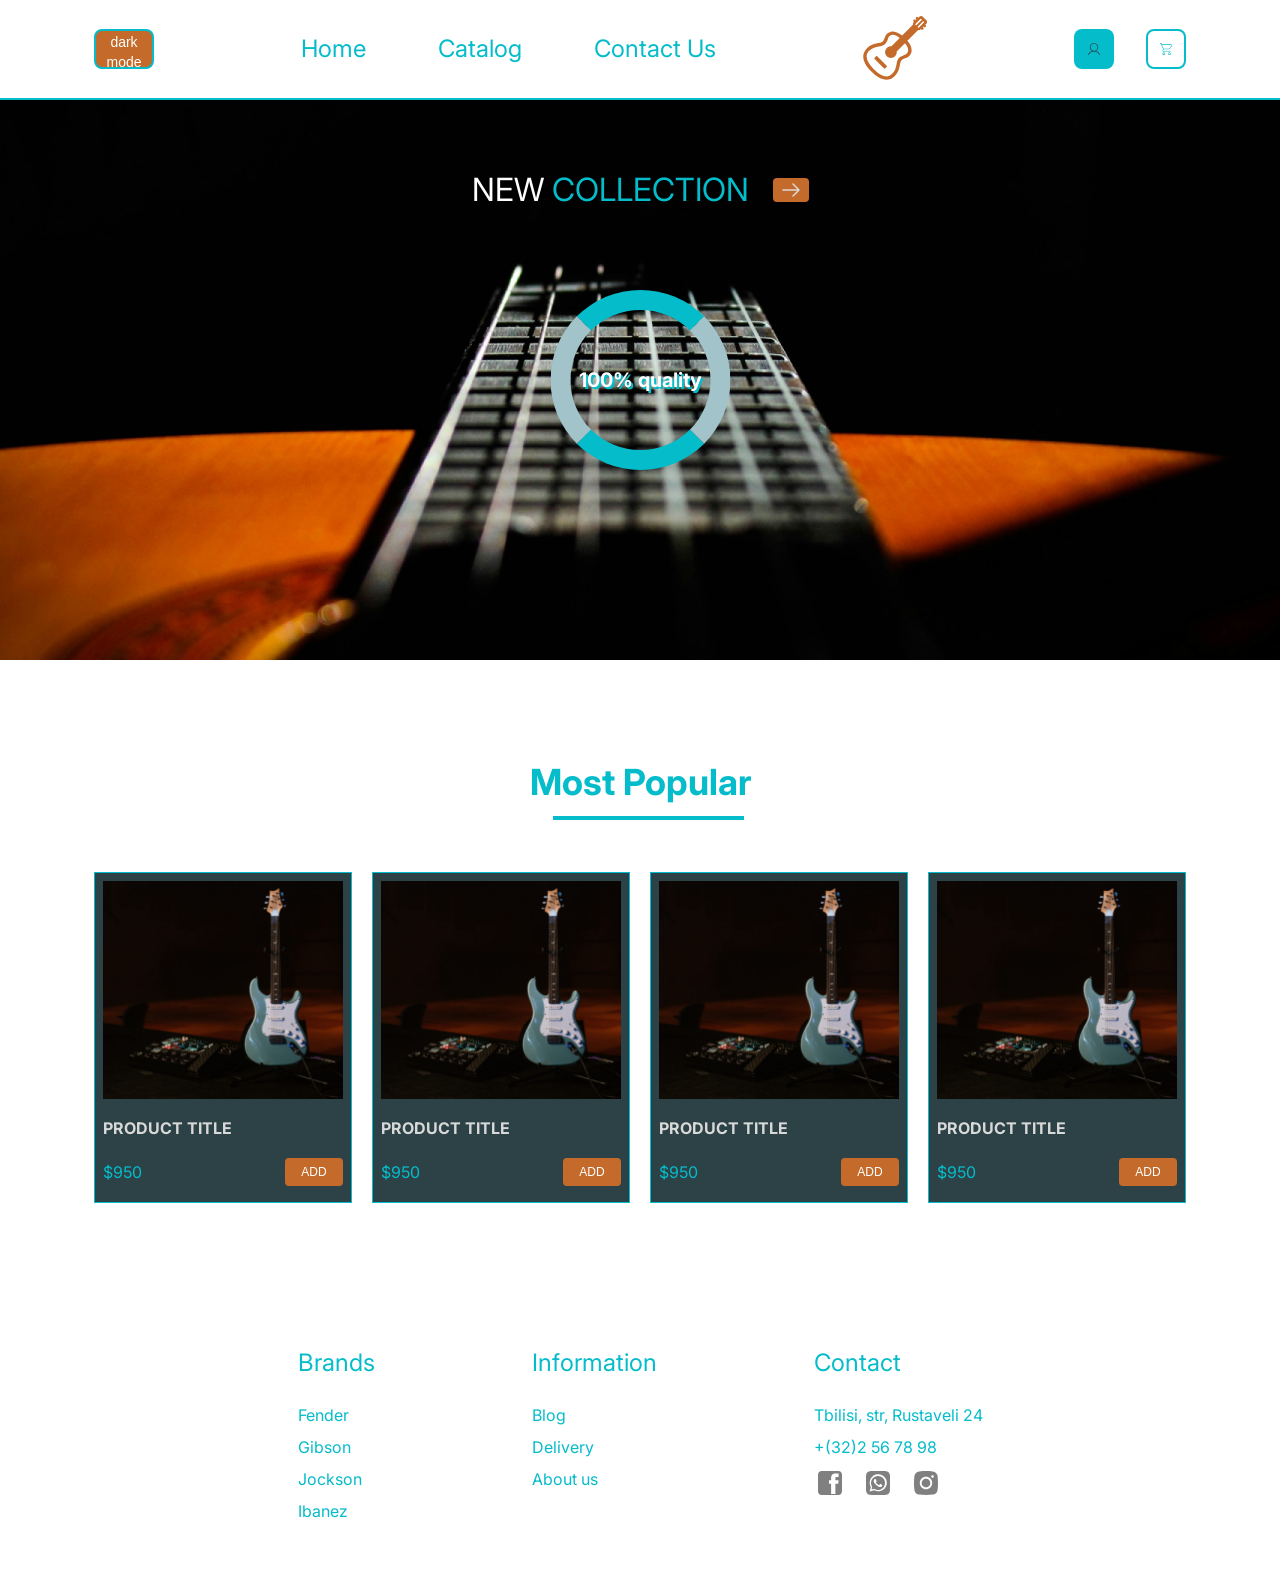
==== index.html @ f4711713 "final project - Working version" ====
<!doctype html>
<html lang="en">
  <head>
    <meta charset="UTF-8" />
    <meta name="viewport" content="width=device-width, initial-scale=1.0" />
    <!-- meta-tags -->
    <meta
      name="description"
      content="Browse and buy our full electric guitar catalog featuring multiple colors, styles, and premium brands. Filter and compare guitars to find the perfect model for your sound."
    />
    <meta
      name="keywords"
      content="guitar catalog, electric guitars for sale, guitar colors, guitar brands, buy guitars online, professional electric guitars, guitar shop catalog, instrument store"
    />
    <meta name="author" content="Giorgi Jikia" />
    <!-- facebook-meta-tags -->
    <meta
      property="og:url"
      content="https://github.com/GioJIkia/giorgi-jikia-homework_final-.git"
    />
    <meta property="og:type" content="guitar shop" />
    <meta
      property="og:title"
      content="Browse and Buy Electric Guitars by Brand & Style"
    />
    <meta
      property="og:description"
      content="Our electric guitar catalog offers a variety of colors, styles, and premium brands. Filter and compare guitars to find the perfect model for your sound."
    />
    <meta
      property="og:image"
      content="https://images.unsplash.com/photo-1721159625645-917ff3aa7525?q=80&w=1170&auto=format&fit=crop&ixlib=rb-4.1.0&ixid=M3wxMjA3fDB8MHxwaG90by1wYWdlfHx8fGVufDB8fHx8fA%3D%3D"
    />
    <!-- reset.css -->
    <link rel="stylesheet" href="./css/reset.css" />
    <!-- style.css -->
    <link rel="stylesheet" href="./css/style.css" />
    <!-- laptops.css -->
    <link rel="stylesheet" href="./css/laptops.css" />
    <!-- tablets.css -->
    <link rel="stylesheet" href="./css/tablets.css" />
    <!-- mobiles.css -->
    <link rel="stylesheet" href="./css/mobiles.css" />
    <!-- font -->
    <link rel="preconnect" href="https://fonts.googleapis.com" />
    <link rel="preconnect" href="https://fonts.gstatic.com" crossorigin />
    <link
      href="https://fonts.googleapis.com/css2?family=Inter:ital,opsz,wght@0,14..32,100..900;1,14..32,100..900&display=swap"
      rel="stylesheet"
    />
    <!-- favicon -->
    <link
      rel="shortcut icon"
      href="./images/guitar-logo.svg"
      type="image/x-icon"
    />
    <title>Browse and Buy Electric Guitars by Brand & Style</title>
  </head>
  <body>
    <!-- container -->
    <div class="container">
      <!---------------------------------- header ------------------------------>
      <header class="container-header">
        <button id="dark-mode-button">Dark Mode</button>
        <img
          src="./images/burger-icon.svg"
          alt="burger-icon; three-equal-horizontal-lines"
          class="header-burger-icon"
        />
        <img src="./images/x-icon.svg" alt="x-icon" class="header-x-icon" />
        <nav class="header-menu">
          <ul class="header-menu-items">
            <li>
              <a href="./index.html" class="header-page-link">Home</a>
            </li>
            <li>
              <a href="./catalog.html" class="header-page-link">Catalog</a>
            </li>
            <li>
              <a href="./contact.html" class="header-page-link">Contact Us</a>
            </li>
          </ul>
        </nav>
        <a href="./index.html">
          <img
            src="./images/guitar-logo.svg"
            alt="guitar-icon;tilted-45%-to-the-right"
            class="header-logo"
          />
        </a>
        <div class="header-buttons">
          <button class="header-button user-icon">
            <img
              src="./images/user-icon.svg"
              alt="person-symbol-representing-a-user-account-or-profile"
            />
          </button>
          <button class="header-button">
            <img src="./images/cart-icon.svg" alt="shopping-cart-icon" />
          </button>
        </div>
      </header>
      <!----------------------- page-1-section-1 -------------------->
      <section class="page-1-section-1">
        <a href="./catalog.html" class="page-1-section-1-link">
          <span class="page-1-section-1-link-text"
            >NEW
            <span class="page-1-section-1-link-text-different-color"
              >COLLECTION</span
            ></span
          >
          <button class="page-1-section-1-link-button">
            <img
              src="./images/arrow-right-icon.svg"
              alt="arrow-pointing-right-icon"
            />
          </button>
        </a>
        <aside class="page-1-section-1-animation-container">
          <p class="page-1-section-1-animation-container-text">100% quality</p>
          <div class="page-1-section-1-animation-container-border"></div>
        </aside>
      </section>
      <!----------------------- page-1-section-2 -------------------->
      <section class="page-1-section-2">
        <h1 class="page-1-section-2-title">Most Popular</h1>
        <div class="page-1-section-2-article-container">
          <article class="page-1-section-2-article-card">
            <div class="page-1-section-2-article-card-image-box">
              <img
                src="./images/guitar-white-blue.png"
                alt="light-blue-white-electric-guitar-standing-upright-on-a-dimly-lit-stage; the-guitar-is-plugged-into-a-power-source-and-ready-to-play"
                class="page-1-section-2-article-card-image"
              />
            </div>
            <h2 class="page-1-section-2-article-card-title">PRODUCT TITLE</h2>
            <div
              class="page-1-section-2-article-card-price-and-button-container"
            >
              <h3 class="page-1-section-2-article-card-price">$950</h3>
              <button class="page-1-section-2-article-card-button">ADD</button>
            </div>
          </article>
          <article class="page-1-section-2-article-card">
            <div class="page-1-section-2-article-card-image-box">
              <img
                src="./images/guitar-white-blue.png"
                alt="light-blue-white-electric-guitar-standing-upright-on-a-dimly-lit-stage; the-guitar-is-plugged-into-a-power-source-and-ready-to-play"
                class="page-1-section-2-article-card-image"
              />
            </div>
            <h2 class="page-1-section-2-article-card-title">PRODUCT TITLE</h2>
            <div
              class="page-1-section-2-article-card-price-and-button-container"
            >
              <h3 class="page-1-section-2-article-card-price">$950</h3>
              <button class="page-1-section-2-article-card-button">ADD</button>
            </div>
          </article>
          <article class="page-1-section-2-article-card">
            <div class="page-1-section-2-article-card-image-box">
              <img
                src="./images/guitar-white-blue.png"
                alt="light-blue-white-electric-guitar-standing-upright-on-a-dimly-lit-stage; the-guitar-is-plugged-into-a-power-source-and-ready-to-play"
                class="page-1-section-2-article-card-image"
              />
            </div>
            <h2 class="page-1-section-2-article-card-title">PRODUCT TITLE</h2>
            <div
              class="page-1-section-2-article-card-price-and-button-container"
            >
              <h3 class="page-1-section-2-article-card-price">$950</h3>
              <button class="page-1-section-2-article-card-button">ADD</button>
            </div>
          </article>
          <article class="page-1-section-2-article-card">
            <div class="page-1-section-2-article-card-image-box">
              <img
                src="./images/guitar-white-blue.png"
                alt="light-blue-white-electric-guitar-standing-upright-on-a-dimly-lit-stage; the-guitar-is-plugged-into-a-power-source-and-ready-to-play"
                class="page-1-section-2-article-card-image"
              />
            </div>
            <h2 class="page-1-section-2-article-card-title">PRODUCT TITLE</h2>
            <div
              class="page-1-section-2-article-card-price-and-button-container"
            >
              <h3 class="page-1-section-2-article-card-price">$950</h3>
              <button class="page-1-section-2-article-card-button">ADD</button>
            </div>
          </article>
        </div>
      </section>
      <!----------------------------- footer -------------------------->
      <footer class="container-footer">
        <section class="container-footer-section">
          <h2 class="container-footer-title">Brands</h2>
          <ul class="footer-brands-list">
            <li>
              <a href="#" class="footer-brands-link">Fender</a>
            </li>
            <li>
              <a href="#" class="footer-brands-link">Gibson</a>
            </li>
            <li>
              <a href="#" class="footer-brands-link">Jockson</a>
            </li>
            <li>
              <a href="#" class="footer-brands-link">Ibanez</a>
            </li>
          </ul>
        </section>
        <section class="container-footer-section">
          <h2 class="container-footer-title">Information</h2>
          <ul class="footer-pages-list">
            <li>
              <a href="#" class="footer-pages-link">Blog</a>
            </li>
            <li>
              <a href="#" class="footer-pages-link">Delivery</a>
            </li>
            <li>
              <a href="#" class="footer-pages-link">About us</a>
            </li>
          </ul>
        </section>
        <section class="container-footer-section">
          <h2 class="container-footer-title">Contact</h2>
          <div class="footer-address-and-social-media-container">
            <address class="footer-address">
              <a
                href="https://maps.app.goo.gl/8F4QLEpDcimQtZMA8"
                target="_blank"
                class="footer-address-text"
                >Tbilisi, str, Rustaveli 24</a
              >
              <a
                href="tel:(32)2 56 78 98"
                target="_blank"
                class="footer-address-text"
                >+(32)2 56 78 98</a
              >
            </address>
            <ul class="footer-social-media-container">
              <li>
                <a href="https://www.facebook.com/" target="_blank">
                  <img
                    src="./images/facebook-icon.svg"
                    alt="facebook-logo"
                    class="footer-social-media"
                  />
                </a>
              </li>
              <li>
                <a href="https://www.whatsapp.com/" target="_blank">
                  <img
                    src="./images/whatsapp-icon.svg"
                    alt="whatsapp-logo"
                    class="footer-social-media"
                  />
                </a>
              </li>
              <li>
                <a href="https://www.instagram.com/" target="_blank">
                  <img
                    src="./images/instagram-icon.svg"
                    alt="instagram-logo"
                    class="footer-social-media"
                  />
                </a>
              </li>
            </ul>
          </div>
        </section>
      </footer>
    </div>
    <script src="./script.js"></script>
  </body>
</html>
---- css/style.css ----
/* 1440px */
@import url(variable.css);
body {
  font-family: var(--font-family-main);
}
/* container-style */
.container {
  width: min(100%, 1440px);
  margin: auto;
  padding-top: 100px;
}
/* -------------------header----------------- */
#dark-mode-button {
  width: 60px;
  height: 40px;
  border-radius: 8px;
  border-width: 2px;
  border: 2px solid var(--primary-coror-bright-cyan);
  cursor: pointer;
  font-weight: 400;
  font-style: Regular;
  font-size: 14px;
  line-height: 20px;
  color: var(--secondary-color-white);
  background-color: var(--secondary-color-orange);
}
#dark-mode-button:hover {
  box-shadow:
    0 0 20px var(--primary-coror-bright-cyan),
    0 0 30px var(--primary-coror-bright-cyan),
    0 0 40px var(--primary-coror-bright-cyan);
}
.container-header {
  padding: 16px 94px;
  border-bottom: 2px solid var(--primary-coror-bright-cyan);
  display: flex;
  justify-content: space-between;
  align-items: center;
  position: fixed;
  max-width: inherit;
  width: inherit;
  top: 0%;
  left: 50%;
  transform: translateX(-50%);
  z-index: 1;
}
.header-burger-icon,
.header-x-icon {
  display: none;
}
.header-menu-items {
  display: flex;
  column-gap: 72px;
}
.header-page-link {
  font-weight: 400;
  font-style: Regular;
  font-size: 24px;
  line-height: 32px;
  color: var(--primary-coror-bright-cyan);
  position: relative;
}
.header-page-link::before {
  content: "";
  width: 0%;
  height: 2px;
  background-color: var(--primary-coror-bright-cyan);
  display: block;
  position: absolute;
  bottom: 0;
  left: 0;
  transition: 0.5s linear;
}
.header-page-link:hover::before {
  width: 100%;
}
.header-logo {
  transition: 0.5s linear;
}
.header-logo:hover {
  transform: scale(1.2);
}
.header-buttons {
  display: flex;
  column-gap: 32px;
}
.header-button {
  width: 40px;
  height: 40px;
  border-radius: 8px;
  border-width: 2px;
  border: 2px solid var(--primary-coror-bright-cyan);
  background-color: transparent;
  display: flex;
  justify-content: center;
  align-items: center;
  cursor: pointer;
}
.header-button:hover {
  box-shadow:
    0 0 20px var(--primary-coror-bright-cyan),
    0 0 30px var(--primary-coror-bright-cyan),
    0 0 40px var(--primary-coror-bright-cyan);
}
.user-icon {
  background-color: var(--primary-coror-bright-cyan);
  border: none;
}
/* -------------------page-1-section-1------------------ */
.page-1-section-1 {
  height: 560px;
  background-image: url("../images/cover-1.png");
  background-size: cover;
  background-position: center;
  background-repeat: no-repeat;
  display: flex;
  justify-content: center;
  padding-block: 72px 452px;
  position: relative;
}
.page-1-section-1-link {
  display: flex;
  align-items: center;
  column-gap: 24px;
  transition: 0.5s linear;
}
.page-1-section-1-link:hover {
  transform: scale(1.2);
}
.page-1-section-1-link-text {
  font-weight: 400;
  font-style: Regular;
  font-size: 32px;
  line-height: 36px;
  color: var(--secondary-color-white);
}
.page-1-section-1-link-text-different-color {
  color: var(--primary-coror-bright-cyan);
}
.page-1-section-1-link-button {
  width: 36px;
  height: 24px;
  border-radius: 4px;
  border: none;
  background-color: var(--secondary-color-orange);
  display: flex;
  justify-content: center;
  align-items: center;
  cursor: pointer;
}
.page-1-section-1-animation-container {
  display: flex;
  justify-content: center;
  align-items: center;
  position: absolute;
  top: 50%;
  left: 50%;
  transform: translate(-50%, -50%);
}
.page-1-section-1-animation-container-text {
  font-size: 20px;
  font-weight: 700;
  color: var(--secondary-color-white);
  text-shadow: 2px 2px var(--primary-coror-bright-cyan);
}
.page-1-section-1-animation-container-border {
  height: 180px;
  width: 180px;
  border-top: 20px solid var(--primary-coror-bright-cyan);
  border-right: 20px solid var(--secondary-color-muted-light-blue);
  border-bottom: 20px solid var(--primary-coror-bright-cyan);
  border-left: 20px solid var(--secondary-color-muted-light-blue);
  border-radius: 50%;
  animation-name: border;
  animation-duration: 5s;
  animation-timing-function: linear;
  animation-iteration-count: infinite;
  position: absolute;
}
@keyframes border {
  0% {
    transform: rotate(0deg);
  }
  100% {
    transform: rotate(360deg);
  }
}
.page-1-section-1-animation-container-border:hover {
  animation-play-state: paused;
}
/* -------------------page-1-section-2------------------ */
.page-1-section-2 {
  padding: 96px 94px;
  display: flex;
  flex-direction: column;
  align-items: center;
  row-gap: 64px;
}
.page-1-section-2-title {
  font-weight: 700;
  font-style: Bold;
  font-size: 36px;
  line-height: 52px;
  color: var(--primary-coror-bright-cyan);
  position: relative;
  transition: 0.5s linear;
}
.page-1-section-2-title:hover {
  transform: scale(1.2);
}
.page-1-section-2-title::before {
  content: "";
  position: absolute;
  top: 60px;
  left: 23px;
  width: 187.26718139648438px;
  border-width: 2px;
  border: 2px solid var(--primary-coror-bright-cyan);
}
.page-1-section-2-article-container {
  display: flex;
  column-gap: 20px;
  width: 100%;
}
.page-1-section-2-article-card {
  padding: 8px 8px 16px;
  background-color: var(--primary-color-dark-teal-gray);
  width: 298px;
  height: 331px;
  border-width: 1px;
  border: 1px solid var(--primary-coror-bright-cyan);
  display: flex;
  flex-direction: column;
  row-gap: 16px;
  cursor: pointer;
  transition: 0.5s linear;
}
.page-1-section-2-article-card:hover {
  box-shadow:
    0 0 20px var(--primary-coror-bright-cyan),
    0 0 30px var(--primary-coror-bright-cyan),
    0 0 40px var(--primary-coror-bright-cyan);
}
.page-1-section-2-article-card-image-box {
  height: 220px;
  overflow: hidden;
}
.page-1-section-2-article-card-image {
  width: 100%;
  height: 100%;
  object-fit: cover;
  object-position: center;
  transition: 0.5s linear;
}
.page-1-section-2-article-card:hover .page-1-section-2-article-card-image {
  transform: scale(1.2);
}
.page-1-section-2-article-card-title {
  font-weight: 700;
  font-style: Bold;
  font-size: 16px;
  line-height: 27px;
  color: var(--secondary-color-light-gray);
}
.page-1-section-2-article-card-price-and-button-container {
  display: flex;
  justify-content: space-between;
  align-items: center;
}
.page-1-section-2-article-card-price {
  font-weight: 400;
  font-style: Regular;
  font-size: 16px;
  line-height: 27px;
  color: var(--primary-coror-bright-cyan);
}
.page-1-section-2-article-card-button {
  width: 58px;
  height: 28px;
  border-radius: 4px;
  border: none;
  background-color: var(--secondary-color-orange);
  font-weight: 400;
  font-style: Regular;
  font-size: 12px;
  line-height: 20px;
  color: var(--secondary-color-white);
  cursor: pointer;
  transition: 0.5s linear;
}
.page-1-section-2-article-card-button:hover {
  transform: scale(1.2);
}
/* ---------------------------page-2-section--------------------------- */
.page-2-section-container {
  padding: 96px 94px;
  display: flex;
  flex-direction: column;
  row-gap: 64px;
  align-items: center;
}
/* -----------page-2-filter-section--------- */
.page-2-filter-section {
  width: 100%;
  display: flex;
  justify-content: space-between;
  align-items: center;
}
.page-2-filter-section-filter-container {
  display: flex;
  align-items: center;
  column-gap: 16px;
  cursor: pointer;
}
.page-2-filter-section-filter-container-text {
  font-weight: 700;
  font-style: Bold;
  font-size: 24px;
  line-height: 32px;
  color: var(--primary-coror-bright-cyan);
  transition: 0.5s linear;
}
.page-2-filter-section-filter-container-icon {
  transition: 0.5s linear;
}
.page-2-filter-section-filter-container-text:hover,
.page-2-filter-section-filter-container-icon:hover {
  transform: scale(1.2);
}
.page-2-filter-section-sort-by-container {
  display: flex;
  align-items: center;
  column-gap: 32px;
}
.page-2-filter-section-sort-by-container-text {
  font-weight: 700;
  font-style: Bold;
  font-size: 24px;
  line-height: 32px;
  color: var(--primary-coror-bright-cyan);
  transition: 0.5s linear;
}
.page-2-filter-section-sort-by-container-text:hover {
  transform: scale(1.2);
}
.page-2-filter-section-sort-by-container-button {
  display: flex;
  justify-content: center;
  align-items: center;
  column-gap: 33px;
  padding: 4px 8px;
  width: 160px;
  height: 32px;
  border-radius: 4px;
  border: none;
  background-color: var(--secondary-color-muted-light-blue);
  cursor: pointer;
}
.page-2-filter-section-sort-by-container-button:hover {
  box-shadow:
    0 0 20px var(--primary-coror-bright-cyan),
    0 0 30px var(--primary-coror-bright-cyan),
    0 0 40px var(--primary-coror-bright-cyan);
}
.page-2-filter-section-sort-by-container-button-text {
  font-weight: 400;
  font-style: Regular;
  font-size: 16px;
  line-height: 24px;
  color: var(--primary-color-dark-teal-gray);
}
/* ----------------page-2-products-catalog-section------------ */
.page-2-products-catalog-section {
  width: 100%;
  display: grid;
  grid-template-columns: auto auto auto;
  grid-template-rows: 400px 400px 400px;
  column-gap: 20px;
  row-gap: 40px;
}
.page-2-products-catalog-card {
  padding-bottom: 16px;
  background-color: var(--primary-color-dark-teal-gray);
  width: 100%;
  height: 400px;
  display: flex;
  flex-direction: column;
  row-gap: 16px;
  cursor: pointer;
  transition: 0.5s linear;
}
.page-2-products-catalog-card:hover {
  box-shadow:
    0 0 20px var(--primary-coror-bright-cyan),
    0 0 30px var(--primary-coror-bright-cyan),
    0 0 40px var(--primary-coror-bright-cyan);
}
.page-2-products-catalog-card-image-box {
  height: 298px;
  overflow: hidden;
}
.page-2-products-catalog-card-image {
  width: 100%;
  height: 100%;
  object-fit: cover;
  object-position: center;
  transition: 0.5s linear;
}
.page-2-products-catalog-card:hover .page-2-products-catalog-card-image {
  transform: scale(1.2);
}
.page-2-products-catalog-card-title-price-and-button-container {
  display: flex;
  flex-direction: column;
  padding-inline: 8px;
  row-gap: 16px;
}
.page-2-products-catalog-card-title {
  font-weight: 700;
  font-style: Bold;
  font-size: 16px;
  line-height: 27px;
  color: var(--secondary-color-light-gray);
}
.page-2-products-catalog-card-price-and-button-container {
  display: flex;
  justify-content: space-between;
  align-items: center;
}
.page-2-products-catalog-card-price {
  font-weight: 400;
  font-style: Regular;
  font-size: 16px;
  line-height: 27px;
  color: var(--primary-coror-bright-cyan);
}
.page-2-products-catalog-card-button {
  display: flex;
  justify-content: center;
  align-items: center;
  width: 27px;
  height: 27px;
  border-radius: 4px;
  border: none;
  background-color: var(--secondary-color-orange);
  cursor: pointer;
  transition: 0.5s linear;
}
.page-2-products-catalog-card-button:hover {
  transform: scale(1.2);
}

/* ------------------page-2-pagination-section------------------ */
.page-2-pagination-section {
  display: flex;
  justify-content: center;
  align-items: center;
  column-gap: 48px;
}
.page-2-pagination-section-previous-button {
  display: flex;
  justify-content: center;
  align-items: center;
  column-gap: 16px;
  width: 121px;
  height: 40px;
  border-radius: 8px;
  border: none;
  background-color: var(--secondary-color-orange);
  cursor: pointer;
}
.page-2-pagination-section-previous-button:hover {
  box-shadow:
    0 0 20px var(--secondary-color-orange),
    0 0 30px var(--secondary-color-orange),
    0 0 40px var(--secondary-color-orange);
}
.page-2-pagination-section-previous-button-text {
  font-weight: 400;
  font-style: Regular;
  font-size: 16px;
  line-height: 24px;
  color: var(--secondary-color-light-gray);
}
.page-2-pagination-section-pages {
  font-weight: 400;
  font-style: Regular;
  font-size: 16px;
  line-height: 24px;
  color: var(--primary-coror-bright-cyan);
  transition: 0.5s linear;
}
.page-2-pagination-section-pages:hover {
  transform: scale(1.2);
}
.page-2-pagination-section-next-button {
  display: flex;
  justify-content: center;
  align-items: center;
  column-gap: 16px;
  width: 92px;
  height: 40px;
  border-radius: 8px;
  border: none;
  background-color: var(--primary-coror-bright-cyan);
  cursor: pointer;
}
.page-2-pagination-section-next-button:hover {
  box-shadow:
    0 0 20px var(--primary-coror-bright-cyan),
    0 0 30px var(--primary-coror-bright-cyan),
    0 0 40px var(--primary-coror-bright-cyan);
}
.page-2-pagination-section-next-button-text {
  font-weight: 400;
  font-style: Regular;
  font-size: 16px;
  line-height: 24px;
  color: var(--secondary-color-light-gray);
}
/* ---------------------page-3-sections-container------------------ */
.page-3-section-container {
  padding: 140px 201px;
  height: 720px;
  background-image: url(../images/cover-2.png);
  background-size: cover;
  background-position: center;
  background-repeat: no-repeat;
  display: flex;
  justify-content: center;
}
.page-3-section {
  width: 100%;
  padding: 32px;
  background-color: var(--secondary-color-blue-green);
  border-width: 1px;
  border-radius: 10px;
  border: 1px solid var(--primary-coror-bright-cyan);
  display: flex;
  align-items: center;
  column-gap: 40px;
}
.page-3-section:hover {
  box-shadow:
    0 0 20px var(--primary-coror-bright-cyan),
    0 0 30px var(--primary-coror-bright-cyan),
    0 0 40px var(--primary-coror-bright-cyan);
}
/* --------------------page-3-title-and-form-section--------------------- */
.page-3-title-and-form-section {
  width: 440px;
  display: flex;
  flex-direction: column;
  align-items: center;
}
.page-3-title-and-form-section-title {
  font-weight: 700;
  font-style: Bold;
  font-size: 40px;
  line-height: 48px;
  color: var(--secondary-color-white);
  margin-bottom: 30px;
  transition: 0.5s linear;
}
.page-3-title-and-form-section-title:hover {
  transform: scale(1.2);
}
form {
  width: 100%;
  display: flex;
  flex-direction: column;
  justify-content: center;
  row-gap: 10px;
}
.input-1,
.input-2,
.input-3 {
  padding-left: 8px;
  width: 100%;
  height: 30px;
  border-width: 2px;
  border-radius: 10px;
  border: 2px solid var(--secondary-color-white);
  background: transparent;
  color: var(--secondary-color-white);
}
textarea {
  padding-top: 8px;
  padding-left: 8px;
  width: 100%;
  height: 96px;
  border-width: 2px;
  border-radius: 10px;
  border: 2px solid var(--secondary-color-white);
  resize: none;
  background: transparent;
  color: var(--secondary-color-white);
}
.error-msg-fullName,
.error-msg-email,
.error-msg-telephone-number,
.error-msg-more-details {
  font-size: 12px;
  color: var(--secondary-color-orange);
  display: none;
}
.input-1:hover,
.input-2:hover,
.input-3:hover,
textarea:hover {
  box-shadow:
    0 0 20px var(--primary-coror-bright-cyan),
    0 0 30px var(--primary-coror-bright-cyan),
    0 0 40px var(--primary-coror-bright-cyan);
}
.input-1::placeholder,
.input-2::placeholder,
.input-3::placeholder,
textarea::placeholder {
  font-weight: 400;
  font-style: Regular;
  font-size: 14px;
  line-height: 17px;
  color: var(--secondary-color-Soft-white);
}
.page-3-section-form-button {
  width: 100%;
  height: 56px;
  border-radius: 10px;
  border: none;
  background-color: var(--secondary-color-orange);
  font-weight: 400;
  font-style: Regular;
  font-size: 16px;
  line-height: 24px;
  color: var(--secondary-color-white);
  cursor: pointer;
  position: relative;
}
.page-3-section-form-button::before {
  content: "";
  width: 0%;
  height: 100%;
  background-color: var(--secondary-color-muted-light-blue);
  display: block;
  position: absolute;
  top: 0;
  left: 0;
  transition: 0.3s linear;
  opacity: 0.5;
  border-radius: 10px;
}
.page-3-section-form-button:hover::before {
  width: 100%;
}
/* ------------------------page-3-address-and-map-section----------------- */
.page-3-address-and-map-container {
  width: 494px;
  display: flex;
  flex-direction: column;
  align-items: center;
  row-gap: 64px;
}
.page-3-address {
  width: 100%;
  display: flex;
  flex-direction: row;
  align-items: center;
  justify-content: center;
  column-gap: 72px;
}
.page-3-section-address-buttons-link {
  width: 48px;
  height: 48px;
}
.page-3-section-address-button {
  width: 100%;
  height: 100%;
  background-color: var(--primary-coror-bright-cyan);
  border-width: 2px;
  border-radius: 8px;
  border: 2px solid var(--secondary-color-white);
  display: flex;
  justify-content: center;
  align-items: center;
  cursor: pointer;
}
.page-3-section-address-button:hover {
  box-shadow:
    0 0 20px var(--primary-coror-bright-cyan),
    0 0 30px var(--primary-coror-bright-cyan),
    0 0 40px var(--primary-coror-bright-cyan);
}
iframe {
  width: 100%;
  height: 264px;
  border-radius: 10px;
}
iframe:hover {
  box-shadow:
    0 0 20px var(--primary-coror-bright-cyan),
    0 0 30px var(--primary-coror-bright-cyan),
    0 0 40px var(--primary-coror-bright-cyan);
}
/* -----------------------footer --------------------------*/
.container-footer {
  display: flex;
  justify-content: center;
  column-gap: 157px;
  padding-block: 48px;
}
.container-footer-section {
  display: flex;
  flex-direction: column;
  row-gap: 24px;
}
.container-footer-title {
  font-weight: 400;
  font-style: Regular;
  font-size: 24px;
  line-height: 32px;
  color: var(--primary-coror-bright-cyan);
  transition: 0.5s linear;
}
.footer-brands-list,
.footer-pages-list,
.footer-address-and-social-media-container {
  display: flex;
  flex-direction: column;
  row-gap: 8px;
}
.footer-brands-link,
.footer-address-text {
  font-weight: 400;
  font-style: Regular;
  font-size: 16px;
  line-height: 24px;
  color: var(--primary-coror-bright-cyan);
  transition: 0.5s linear;
}
.footer-pages-link {
  font-weight: 400;
  font-style: Regular;
  font-size: 16px;
  line-height: 24px;
  color: var(--primary-coror-bright-cyan);
  transition: 0.5s linear;
}
.footer-address {
  display: flex;
  flex-direction: column;
  row-gap: 8px;
}
.container-footer-title:hover,
.footer-brands-link:hover,
.footer-pages-link:hover,
.footer-address-text:hover {
  display: inline-block;
  transform: scale(1.2);
}
.footer-social-media-container {
  display: flex;
  column-gap: 16px;
  filter: invert(50%);
}
.footer-social-media {
  transition: 0.5s linear;
}
.footer-social-media:hover {
  transform: scale(1.2);
}
---- css/laptops.css ----
/* 1439px-769px */
@media (max-width: 1180px) {
  /* -------------------header-style----------------- */
  .container-header {
    padding-inline: 32px;
  }
  .header-burger-icon {
    display: block;
  }
  .header-menu {
    width: 200px;
    padding: 16px;
    position: fixed;
    top: 100px;
    left: -100%;
    background-color: var(--secondary-color-orange);
    transition: 0.3s linear;
  }
  .header-menu-items {
    flex-direction: column;
    row-gap: 8px;
  }
  /* -------------------page-1-section-2-styles------------------ */
  .page-1-section-2 {
    padding-inline: 32px 0px;
  }
  .page-1-section-2-article-container {
    overflow-x: scroll;
  }
  .page-1-section-2-article-card {
    flex: 1 0 272px;
  }
  /* ---------------------------page-2-section--------------------------- */
  .page-2-section-container {
    padding-inline: 32px;
  }
  /* -------------------page-2-products-catalog-section----------------- */
  .page-2-products-catalog-section {
    grid-template-columns: auto auto;
    grid-template-rows: 400px 400px;
  }
  .card-display-none-1180px {
    display: none;
  }
  /* ---------------------page-3-sections-container------------------ */
  .page-3-section-container {
    padding-inline: 32px;
  }
}
---- css/tablets.css ----
/* 768px-481px */
@media (max-width: 744px) {
  /* -------------------header-style----------------- */
  .container-header {
    padding-inline: 24px;
  }
  /* -------------------page-1-section-1-styles------------------ */
  .page-1-section-1 {
    height: 480px;
    padding-block: 32px 412px;
  }
  /* -------------------page-1-section-2-styles------------------ */
  .page-1-section-2 {
    padding: 48px 0px 48px 24px;
  }
  /* ---------------------------page-2-section--------------------------- */
  .page-2-section-container {
    padding: 48px 24px;
  }
  /* -------------------page-2-products-catalog-section----------------- */
  .page-2-products-catalog-section {
    grid-template-columns: auto;
    grid-template-rows: 400px;
  }
  .card-display-none-744px {
    display: none;
  }
  /* ---------------------page-3-sections-container------------------ */
  .page-3-section-container {
    padding: 64px 24px;
    height: 807px;
  }
  .page-3-section {
    flex-direction: column;
    padding: 16px;
    row-gap: 48px;
  }
  /* --------------------page-3-title-and-form-section--------------------- */
  .page-3-title-and-form-section {
    width: 100%;
  }
  .page-3-title-and-form-section-title {
    font-size: 32px;
    line-height: 39px;
    margin-bottom: 24px;
  }
  /* ------------------------page-3-address-and-map-section----------------- */
  .page-3-address-and-map-container {
    width: 100%;
    row-gap: 24px;
  }
  .page-3-address {
    column-gap: 42px;
  }
  iframe {
    height: 200px;
  }
  /* -----------------------footer --------------------------*/
  .container-footer {
    column-gap: 40px;
  }
}
---- css/mobiles.css ----
/* 480px-320px */
@media (max-width: 480px) {
  /* -------------------header-style----------------- */
  .container-header {
    padding: 28px 20px;
  }
  .header-logo {
    width: 40px;
    height: 40px;
  }
  .header-buttons {
    column-gap: 16px;
  }
  .header-button {
    width: 32px;
    height: 32px;
  }
  /* -------------------page-1-section-1-styles------------------ */
  .page-1-section-1 {
    padding-bottom: 416px;
  }
  .page-1-section-1-link {
    column-gap: 16px;
  }
  .page-1-section-1-link-text {
    font-size: 24px;
    line-height: 32px;
  }
  /* -------------------page-1-section-2-styles------------------ */
  .page-1-section-2 {
    padding: 32px 0px 32px 20px;
  }
  .page-1-section-2-title {
    font-size: 24px;
    line-height: 32px;
  }
  .page-1-section-2-title::before {
    top: 40px;
    left: 0px;
    width: 156.00320434570312px;
  }
  /* ---------------------------page-2-section--------------------------- */
  .page-2-section-container {
    padding: 32px 20px;
    row-gap: 40px;
  }
  /* ------------------page-2-filter-section ----------------*/
  .text-display-none-480px {
    display: none;
  }
  .page-2-filter-section-sort-by-container-button {
    width: 36px;
  }
  /* ----------------page-2-pagination-section------------ */
  .page-2-pagination-section {
    column-gap: 45px;
  }
  .page-2-pagination-section-previous-button,
  .page-2-pagination-section-next-button {
    width: 52px;
  }
  /* ---------------------page-3-sections-container------------------ */
  .page-3-section-container {
    padding-inline: 20px;
    height: 883px;
  }
  /* -----------------page-3-title-and-form-section-------------- */
  .page-3-section-form-input-container {
    flex-direction: column;
    row-gap: 36px;
  }
  /* -----------------------footer --------------------------*/
  .container-footer {
    flex-direction: column;
    justify-content: center;
    align-items: center;
    padding-block: 32px;
    row-gap: 40px;
  }
  .container-footer-section {
    align-items: center;
  }
  .footer-brands-list,
  .footer-pages-list,
  .footer-address-and-social-media-container {
    align-items: center;
  }
  .footer-address {
    align-items: center;
  }
}
@media (max-width: 320px) {
  /* -------------------header-style----------------- */
  .container-header {
    padding-inline: 8px;
  }
  /* -------------------page-1-section-1-styles------------------ */
  .page-1-section-1 {
    padding-bottom: 256px;
    height: 320px;
  }
  /* -------------------page-1-section-2-styles------------------ */
  .page-1-section-2 {
    padding-left: 8px;
  }
  /* ---------------------------page-2-section--------------------------- */
  .page-2-section-container {
    padding-inline: 8px;
  }
  /* ---------------------page-3-sections-container------------------ */
  .page-3-section-container {
    padding: 48px 8px;
    height: 808px;
  }
  .page-3-section {
    padding-inline: 8px;
    row-gap: 24px;
  }
  /* --------------------page-3-title-and-form-section--------------------- */
  .page-3-title-and-form-section-title {
    font-size: 24px;
    line-height: 32px;
  }
  .page-3-section-form-input-container {
    row-gap: 24px;
  }
  form {
    row-gap: 24px;
  }
}
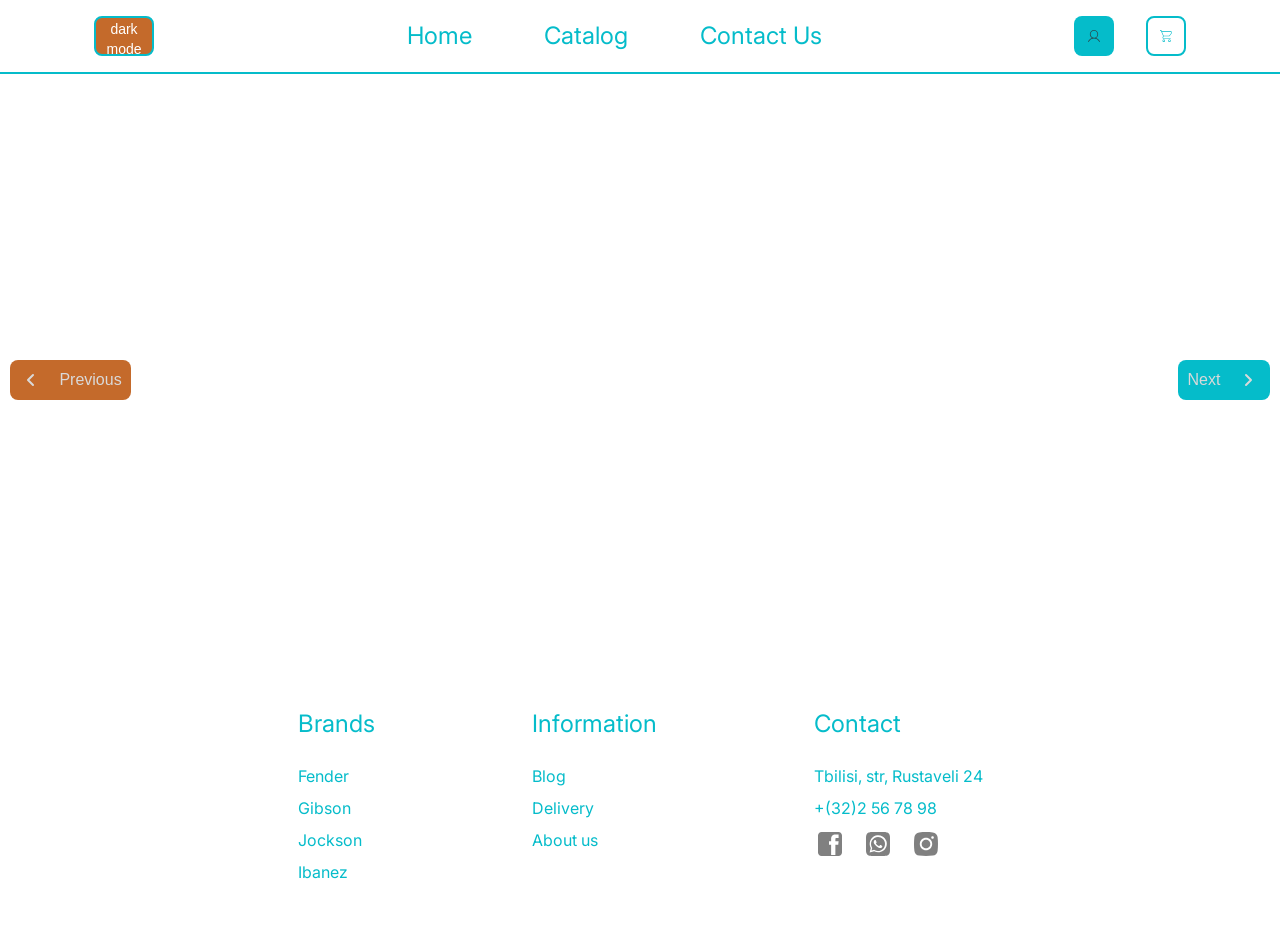
==== commit db3014de: "add some codes" ====
--- a/index.html
+++ b/index.html
@@ -3,34 +3,6 @@
   <head>
     <meta charset="UTF-8" />
     <meta name="viewport" content="width=device-width, initial-scale=1.0" />
-    <!-- meta-tags -->
-    <meta
-      name="description"
-      content="Browse and buy our full electric guitar catalog featuring multiple colors, styles, and premium brands. Filter and compare guitars to find the perfect model for your sound."
-    />
-    <meta
-      name="keywords"
-      content="guitar catalog, electric guitars for sale, guitar colors, guitar brands, buy guitars online, professional electric guitars, guitar shop catalog, instrument store"
-    />
-    <meta name="author" content="Giorgi Jikia" />
-    <!-- facebook-meta-tags -->
-    <meta
-      property="og:url"
-      content="https://github.com/GioJIkia/giorgi-jikia-homework_final-.git"
-    />
-    <meta property="og:type" content="guitar shop" />
-    <meta
-      property="og:title"
-      content="Browse and Buy Electric Guitars by Brand & Style"
-    />
-    <meta
-      property="og:description"
-      content="Our electric guitar catalog offers a variety of colors, styles, and premium brands. Filter and compare guitars to find the perfect model for your sound."
-    />
-    <meta
-      property="og:image"
-      content="https://images.unsplash.com/photo-1721159625645-917ff3aa7525?q=80&w=1170&auto=format&fit=crop&ixlib=rb-4.1.0&ixid=M3wxMjA3fDB8MHxwaG90by1wYWdlfHx8fGVufDB8fHx8fA%3D%3D"
-    />
     <!-- reset.css -->
     <link rel="stylesheet" href="./css/reset.css" />
     <!-- style.css -->
@@ -48,13 +20,7 @@
       href="https://fonts.googleapis.com/css2?family=Inter:ital,opsz,wght@0,14..32,100..900;1,14..32,100..900&display=swap"
       rel="stylesheet"
     />
-    <!-- favicon -->
-    <link
-      rel="shortcut icon"
-      href="./images/guitar-logo.svg"
-      type="image/x-icon"
-    />
-    <title>Browse and Buy Electric Guitars by Brand & Style</title>
+    <title>Buy popular products</title>
   </head>
   <body>
     <!-- container -->
@@ -81,13 +47,6 @@
             </li>
           </ul>
         </nav>
-        <a href="./index.html">
-          <img
-            src="./images/guitar-logo.svg"
-            alt="guitar-icon;tilted-45%-to-the-right"
-            class="header-logo"
-          />
-        </a>
         <div class="header-buttons">
           <button class="header-button user-icon">
             <img
@@ -102,93 +61,29 @@
       </header>
       <!----------------------- page-1-section-1 -------------------->
       <section class="page-1-section-1">
-        <a href="./catalog.html" class="page-1-section-1-link">
-          <span class="page-1-section-1-link-text"
-            >NEW
-            <span class="page-1-section-1-link-text-different-color"
-              >COLLECTION</span
-            ></span
-          >
-          <button class="page-1-section-1-link-button">
+        <a id="slider-link" href="">
+          <img id="page-1-slider-image" />
+        </a>
+        <div class="page-1-button-container">
+          <button class="page-1-slider-previous-button">
             <img
-              src="./images/arrow-right-icon.svg"
-              alt="arrow-pointing-right-icon"
+              src="./images/arrow-point-to-left-icon.svg"
+              alt="arrow-point-to-left-icon"
+            />
+            <span
+              class="page-1-slider-previous-button-text text-display-none-480px"
+              >Previous</span
+            >
+          </button>
+          <button class="page-1-slider-next-button">
+            <span class="page-1-slider-next-button-text text-display-none-480px"
+              >Next</span
+            >
+            <img
+              src="./images/arrow-point-to-right-icon.svg"
+              alt="arrow-point-to-right-icon"
             />
           </button>
-        </a>
-        <aside class="page-1-section-1-animation-container">
-          <p class="page-1-section-1-animation-container-text">100% quality</p>
-          <div class="page-1-section-1-animation-container-border"></div>
-        </aside>
-      </section>
-      <!----------------------- page-1-section-2 -------------------->
-      <section class="page-1-section-2">
-        <h1 class="page-1-section-2-title">Most Popular</h1>
-        <div class="page-1-section-2-article-container">
-          <article class="page-1-section-2-article-card">
-            <div class="page-1-section-2-article-card-image-box">
-              <img
-                src="./images/guitar-white-blue.png"
-                alt="light-blue-white-electric-guitar-standing-upright-on-a-dimly-lit-stage; the-guitar-is-plugged-into-a-power-source-and-ready-to-play"
-                class="page-1-section-2-article-card-image"
-              />
-            </div>
-            <h2 class="page-1-section-2-article-card-title">PRODUCT TITLE</h2>
-            <div
-              class="page-1-section-2-article-card-price-and-button-container"
-            >
-              <h3 class="page-1-section-2-article-card-price">$950</h3>
-              <button class="page-1-section-2-article-card-button">ADD</button>
-            </div>
-          </article>
-          <article class="page-1-section-2-article-card">
-            <div class="page-1-section-2-article-card-image-box">
-              <img
-                src="./images/guitar-white-blue.png"
-                alt="light-blue-white-electric-guitar-standing-upright-on-a-dimly-lit-stage; the-guitar-is-plugged-into-a-power-source-and-ready-to-play"
-                class="page-1-section-2-article-card-image"
-              />
-            </div>
-            <h2 class="page-1-section-2-article-card-title">PRODUCT TITLE</h2>
-            <div
-              class="page-1-section-2-article-card-price-and-button-container"
-            >
-              <h3 class="page-1-section-2-article-card-price">$950</h3>
-              <button class="page-1-section-2-article-card-button">ADD</button>
-            </div>
-          </article>
-          <article class="page-1-section-2-article-card">
-            <div class="page-1-section-2-article-card-image-box">
-              <img
-                src="./images/guitar-white-blue.png"
-                alt="light-blue-white-electric-guitar-standing-upright-on-a-dimly-lit-stage; the-guitar-is-plugged-into-a-power-source-and-ready-to-play"
-                class="page-1-section-2-article-card-image"
-              />
-            </div>
-            <h2 class="page-1-section-2-article-card-title">PRODUCT TITLE</h2>
-            <div
-              class="page-1-section-2-article-card-price-and-button-container"
-            >
-              <h3 class="page-1-section-2-article-card-price">$950</h3>
-              <button class="page-1-section-2-article-card-button">ADD</button>
-            </div>
-          </article>
-          <article class="page-1-section-2-article-card">
-            <div class="page-1-section-2-article-card-image-box">
-              <img
-                src="./images/guitar-white-blue.png"
-                alt="light-blue-white-electric-guitar-standing-upright-on-a-dimly-lit-stage; the-guitar-is-plugged-into-a-power-source-and-ready-to-play"
-                class="page-1-section-2-article-card-image"
-              />
-            </div>
-            <h2 class="page-1-section-2-article-card-title">PRODUCT TITLE</h2>
-            <div
-              class="page-1-section-2-article-card-price-and-button-container"
-            >
-              <h3 class="page-1-section-2-article-card-price">$950</h3>
-              <button class="page-1-section-2-article-card-button">ADD</button>
-            </div>
-          </article>
         </div>
       </section>
       <!----------------------------- footer -------------------------->
--- a/css/style.css
+++ b/css/style.css
@@ -109,187 +109,78 @@
 /* -------------------page-1-section-1------------------ */
 .page-1-section-1 {
   height: 560px;
-  background-image: url("../images/cover-1.png");
-  background-size: cover;
-  background-position: center;
-  background-repeat: no-repeat;
-  display: flex;
-  justify-content: center;
+  display: flex;
+  align-items: center;
+  flex-direction: column;
   padding-block: 72px 452px;
   position: relative;
-}
-.page-1-section-1-link {
-  display: flex;
-  align-items: center;
-  column-gap: 24px;
-  transition: 0.5s linear;
-}
-.page-1-section-1-link:hover {
-  transform: scale(1.2);
-}
-.page-1-section-1-link-text {
-  font-weight: 400;
-  font-style: Regular;
-  font-size: 32px;
-  line-height: 36px;
-  color: var(--secondary-color-white);
-}
-.page-1-section-1-link-text-different-color {
-  color: var(--primary-coror-bright-cyan);
-}
-.page-1-section-1-link-button {
-  width: 36px;
-  height: 24px;
-  border-radius: 4px;
+  row-gap: 20px;
+}
+/* ------------------page-1-slider------------------ */
+#page-1-slider-image {
+  width: 100%; 
+  height: 300px; 
+  object-fit: contain;
+}
+.page-1-button-container {
+  display: flex;
+  justify-content: space-between;
+  align-items: center;
+  width: 100%;
+  padding-inline: 10px; 
+  position: absolute;
+  top: 50%;
+  transform: translateY(-50%)
+}
+.page-1-slider-previous-button {
+  display: flex;
+  justify-content: center;
+  align-items: center;
+  column-gap: 16px;
+  width: 121px;
+  height: 40px;
+  border-radius: 8px;
   border: none;
   background-color: var(--secondary-color-orange);
-  display: flex;
-  justify-content: center;
-  align-items: center;
-  cursor: pointer;
-}
-.page-1-section-1-animation-container {
-  display: flex;
-  justify-content: center;
-  align-items: center;
-  position: absolute;
-  top: 50%;
-  left: 50%;
-  transform: translate(-50%, -50%);
-}
-.page-1-section-1-animation-container-text {
-  font-size: 20px;
-  font-weight: 700;
-  color: var(--secondary-color-white);
-  text-shadow: 2px 2px var(--primary-coror-bright-cyan);
-}
-.page-1-section-1-animation-container-border {
-  height: 180px;
-  width: 180px;
-  border-top: 20px solid var(--primary-coror-bright-cyan);
-  border-right: 20px solid var(--secondary-color-muted-light-blue);
-  border-bottom: 20px solid var(--primary-coror-bright-cyan);
-  border-left: 20px solid var(--secondary-color-muted-light-blue);
-  border-radius: 50%;
-  animation-name: border;
-  animation-duration: 5s;
-  animation-timing-function: linear;
-  animation-iteration-count: infinite;
-  position: absolute;
-}
-@keyframes border {
-  0% {
-    transform: rotate(0deg);
-  }
-  100% {
-    transform: rotate(360deg);
-  }
-}
-.page-1-section-1-animation-container-border:hover {
-  animation-play-state: paused;
-}
-/* -------------------page-1-section-2------------------ */
-.page-1-section-2 {
-  padding: 96px 94px;
-  display: flex;
-  flex-direction: column;
-  align-items: center;
-  row-gap: 64px;
-}
-.page-1-section-2-title {
-  font-weight: 700;
-  font-style: Bold;
-  font-size: 36px;
-  line-height: 52px;
-  color: var(--primary-coror-bright-cyan);
-  position: relative;
-  transition: 0.5s linear;
-}
-.page-1-section-2-title:hover {
-  transform: scale(1.2);
-}
-.page-1-section-2-title::before {
-  content: "";
-  position: absolute;
-  top: 60px;
-  left: 23px;
-  width: 187.26718139648438px;
-  border-width: 2px;
-  border: 2px solid var(--primary-coror-bright-cyan);
-}
-.page-1-section-2-article-container {
-  display: flex;
-  column-gap: 20px;
-  width: 100%;
-}
-.page-1-section-2-article-card {
-  padding: 8px 8px 16px;
-  background-color: var(--primary-color-dark-teal-gray);
-  width: 298px;
-  height: 331px;
-  border-width: 1px;
-  border: 1px solid var(--primary-coror-bright-cyan);
-  display: flex;
-  flex-direction: column;
-  row-gap: 16px;
-  cursor: pointer;
-  transition: 0.5s linear;
-}
-.page-1-section-2-article-card:hover {
-  box-shadow:
-    0 0 20px var(--primary-coror-bright-cyan),
-    0 0 30px var(--primary-coror-bright-cyan),
-    0 0 40px var(--primary-coror-bright-cyan);
-}
-.page-1-section-2-article-card-image-box {
-  height: 220px;
-  overflow: hidden;
-}
-.page-1-section-2-article-card-image {
-  width: 100%;
-  height: 100%;
-  object-fit: cover;
-  object-position: center;
-  transition: 0.5s linear;
-}
-.page-1-section-2-article-card:hover .page-1-section-2-article-card-image {
-  transform: scale(1.2);
-}
-.page-1-section-2-article-card-title {
-  font-weight: 700;
-  font-style: Bold;
-  font-size: 16px;
-  line-height: 27px;
+  cursor: pointer;
+}
+.page-1-slider-previous-button:hover {
+  box-shadow:
+    0 0 20px var(--secondary-color-orange),
+    0 0 30px var(--secondary-color-orange),
+    0 0 40px var(--secondary-color-orange);
+}
+.page-1-slider-previous-button-text {
+  font-weight: 400;
+  font-style: Regular;
+  font-size: 16px;
+  line-height: 24px;
   color: var(--secondary-color-light-gray);
 }
-.page-1-section-2-article-card-price-and-button-container {
-  display: flex;
-  justify-content: space-between;
-  align-items: center;
-}
-.page-1-section-2-article-card-price {
-  font-weight: 400;
-  font-style: Regular;
-  font-size: 16px;
-  line-height: 27px;
-  color: var(--primary-coror-bright-cyan);
-}
-.page-1-section-2-article-card-button {
-  width: 58px;
-  height: 28px;
-  border-radius: 4px;
+.page-1-slider-next-button {
+  display: flex;
+  justify-content: center;
+  align-items: center;
+  column-gap: 16px;
+  width: 92px;
+  height: 40px;
+  border-radius: 8px;
   border: none;
-  background-color: var(--secondary-color-orange);
-  font-weight: 400;
-  font-style: Regular;
-  font-size: 12px;
-  line-height: 20px;
-  color: var(--secondary-color-white);
-  cursor: pointer;
-  transition: 0.5s linear;
-}
-.page-1-section-2-article-card-button:hover {
-  transform: scale(1.2);
+  background-color: var(--primary-coror-bright-cyan);
+  cursor: pointer;
+}
+.page-1-slider-next-button:hover {
+  box-shadow:
+    0 0 20px var(--primary-coror-bright-cyan),
+    0 0 30px var(--primary-coror-bright-cyan),
+    0 0 40px var(--primary-coror-bright-cyan);
+}
+.page-1-slider-next-button-text {
+  font-weight: 400;
+  font-style: Regular;
+  font-size: 16px;
+  line-height: 24px;
+  color: var(--secondary-color-light-gray);
 }
 /* ---------------------------page-2-section--------------------------- */
 .page-2-section-container {
@@ -373,7 +264,7 @@
 .page-2-products-catalog-section {
   width: 100%;
   display: grid;
-  grid-template-columns: auto auto auto;
+  grid-template-columns: 1fr 1fr 1fr;
   grid-template-rows: 400px 400px 400px;
   column-gap: 20px;
   row-gap: 40px;
@@ -385,6 +276,7 @@
   height: 400px;
   display: flex;
   flex-direction: column;
+  justify-content: space-between;
   row-gap: 16px;
   cursor: pointer;
   transition: 0.5s linear;
@@ -396,13 +288,14 @@
     0 0 40px var(--primary-coror-bright-cyan);
 }
 .page-2-products-catalog-card-image-box {
+  width: 100%;
   height: 298px;
   overflow: hidden;
 }
 .page-2-products-catalog-card-image {
   width: 100%;
   height: 100%;
-  object-fit: cover;
+  object-fit: contain;
   object-position: center;
   transition: 0.5s linear;
 }
@@ -449,80 +342,11 @@
 .page-2-products-catalog-card-button:hover {
   transform: scale(1.2);
 }
-
-/* ------------------page-2-pagination-section------------------ */
-.page-2-pagination-section {
-  display: flex;
-  justify-content: center;
-  align-items: center;
-  column-gap: 48px;
-}
-.page-2-pagination-section-previous-button {
-  display: flex;
-  justify-content: center;
-  align-items: center;
-  column-gap: 16px;
-  width: 121px;
-  height: 40px;
-  border-radius: 8px;
-  border: none;
-  background-color: var(--secondary-color-orange);
-  cursor: pointer;
-}
-.page-2-pagination-section-previous-button:hover {
-  box-shadow:
-    0 0 20px var(--secondary-color-orange),
-    0 0 30px var(--secondary-color-orange),
-    0 0 40px var(--secondary-color-orange);
-}
-.page-2-pagination-section-previous-button-text {
-  font-weight: 400;
-  font-style: Regular;
-  font-size: 16px;
-  line-height: 24px;
-  color: var(--secondary-color-light-gray);
-}
-.page-2-pagination-section-pages {
-  font-weight: 400;
-  font-style: Regular;
-  font-size: 16px;
-  line-height: 24px;
-  color: var(--primary-coror-bright-cyan);
-  transition: 0.5s linear;
-}
-.page-2-pagination-section-pages:hover {
-  transform: scale(1.2);
-}
-.page-2-pagination-section-next-button {
-  display: flex;
-  justify-content: center;
-  align-items: center;
-  column-gap: 16px;
-  width: 92px;
-  height: 40px;
-  border-radius: 8px;
-  border: none;
-  background-color: var(--primary-coror-bright-cyan);
-  cursor: pointer;
-}
-.page-2-pagination-section-next-button:hover {
-  box-shadow:
-    0 0 20px var(--primary-coror-bright-cyan),
-    0 0 30px var(--primary-coror-bright-cyan),
-    0 0 40px var(--primary-coror-bright-cyan);
-}
-.page-2-pagination-section-next-button-text {
-  font-weight: 400;
-  font-style: Regular;
-  font-size: 16px;
-  line-height: 24px;
-  color: var(--secondary-color-light-gray);
-}
 /* ---------------------page-3-sections-container------------------ */
 .page-3-section-container {
   padding: 140px 201px;
   height: 720px;
-  background-image: url(../images/cover-2.png);
+  background-image: url(../images/plain-dark-blue-wall-product-background.png);
   background-size: cover;
   background-position: center;
   background-repeat: no-repeat;
--- a/css/laptops.css
+++ b/css/laptops.css
@@ -36,7 +36,7 @@
   }
   /* -------------------page-2-products-catalog-section----------------- */
   .page-2-products-catalog-section {
-    grid-template-columns: auto auto;
+    grid-template-columns: 1fr 1fr;
     grid-template-rows: 400px 400px;
   }
   .card-display-none-1180px {
